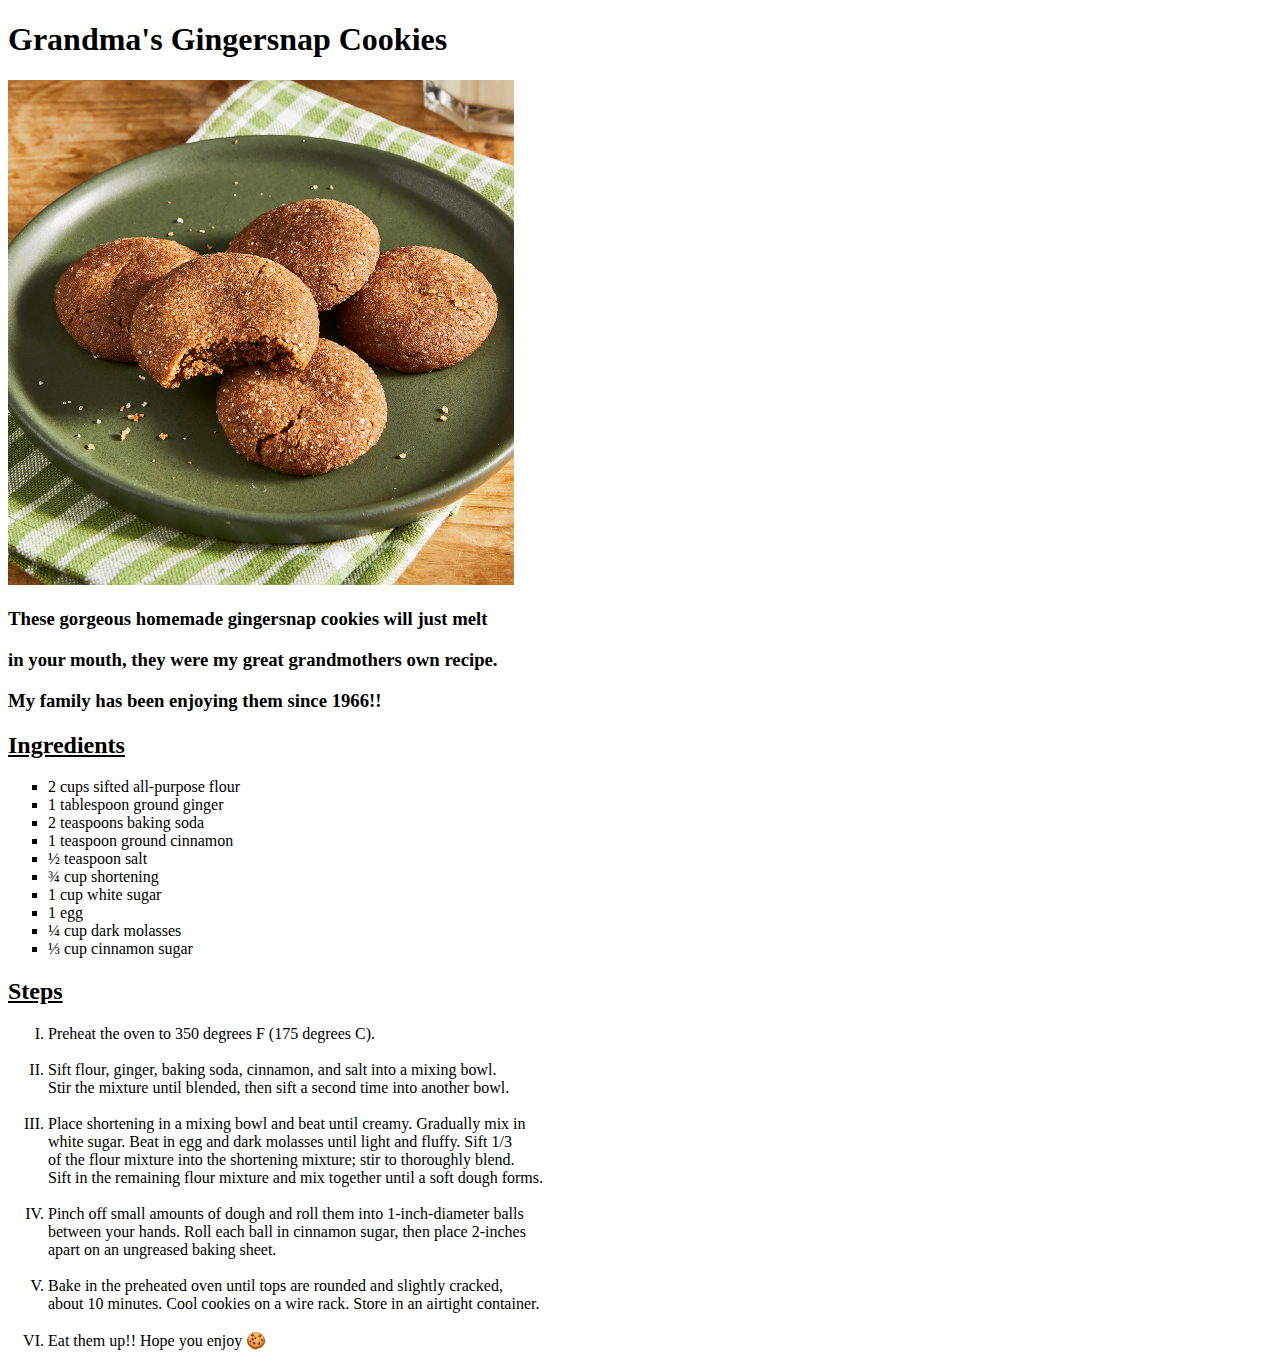
==== recipes/cookies.html @ f7462d6e "Completed cookies.html webpage" ====
<!DOCTYPE html>

<html lang="en">

<head>
    <meta charset="UTF-8">
    <meta http-equiv="X-UA-Compatible" content="IE=edge">
    <meta name="viewport" content="width=device-width, initial-scale=1.0">
    <title>Grandma's Gingersnap Cookies</title>
</head>

<body>
    
</body>
    <h1><strong>Grandma's Gingersnap Cookies</strong></h1>

    <img src="../images/ginger_cookies.jpeg" alt="Gingersnap Cookies" width="40%">

    <h3>These gorgeous homemade gingersnap cookies will just melt</h3>
    <h3>in your mouth, they were my great grandmothers own recipe.</h3>
    <h3>My family has been enjoying them since 1966!!</h3>

    <h2><strong><u>Ingredients</u></strong></h2>

    <ul style="list-style-type:square;">
        <li>2 cups sifted all-purpose flour</li>
        <li>1 tablespoon ground ginger</li>
        <li>2 teaspoons baking soda</li>
        <li>1 teaspoon ground cinnamon</li>
        <li>½ teaspoon salt</li>
        <li>¾ cup shortening</li>
        <li>1 cup white sugar</li>
        <li>1 egg</li>
        <li>¼ cup dark molasses</li>
        <li>⅓ cup cinnamon sugar</li>
    </ul>

    <h2><strong><u>Steps</u></strong></h2>

    <ol type="I">
        <!-- Step 1 -->
        <li>Preheat the oven to 350 degrees F (175 degrees C).<br><br></li>
        <!-- Step 2 -->
        <li>Sift flour, ginger, baking soda, cinnamon, and salt into a mixing bowl.<br>
            Stir the mixture until blended, then sift a second time into another bowl.<br><br></li>
        <!-- Step 3 -->
        <li>Place shortening in a mixing bowl and beat until creamy. Gradually mix in<br>
            white sugar. Beat in egg and dark molasses until light and fluffy. Sift 1/3<br>
            of the flour mixture into the shortening mixture; stir to thoroughly blend.<br>
            Sift in the remaining flour mixture and mix together until a soft dough forms.<br><br></li>
        <!-- Step 4 -->
        <li>Pinch off small amounts of dough and roll them into 1-inch-diameter balls<br>
            between your hands. Roll each ball in cinnamon sugar, then place 2-inches<br>
            apart on an ungreased baking sheet.<br><br></li>
        <!-- Step 5 -->
        <li>Bake in the preheated oven until tops are rounded and slightly cracked,<br>
            about 10 minutes. Cool cookies on a wire rack. Store in an airtight container.<br><br></li>
        <!-- Step 6 -->
        <li>Eat them up!! Hope you enjoy 🍪</li>
    </ol>

    <footer>

    </footer>
</html>
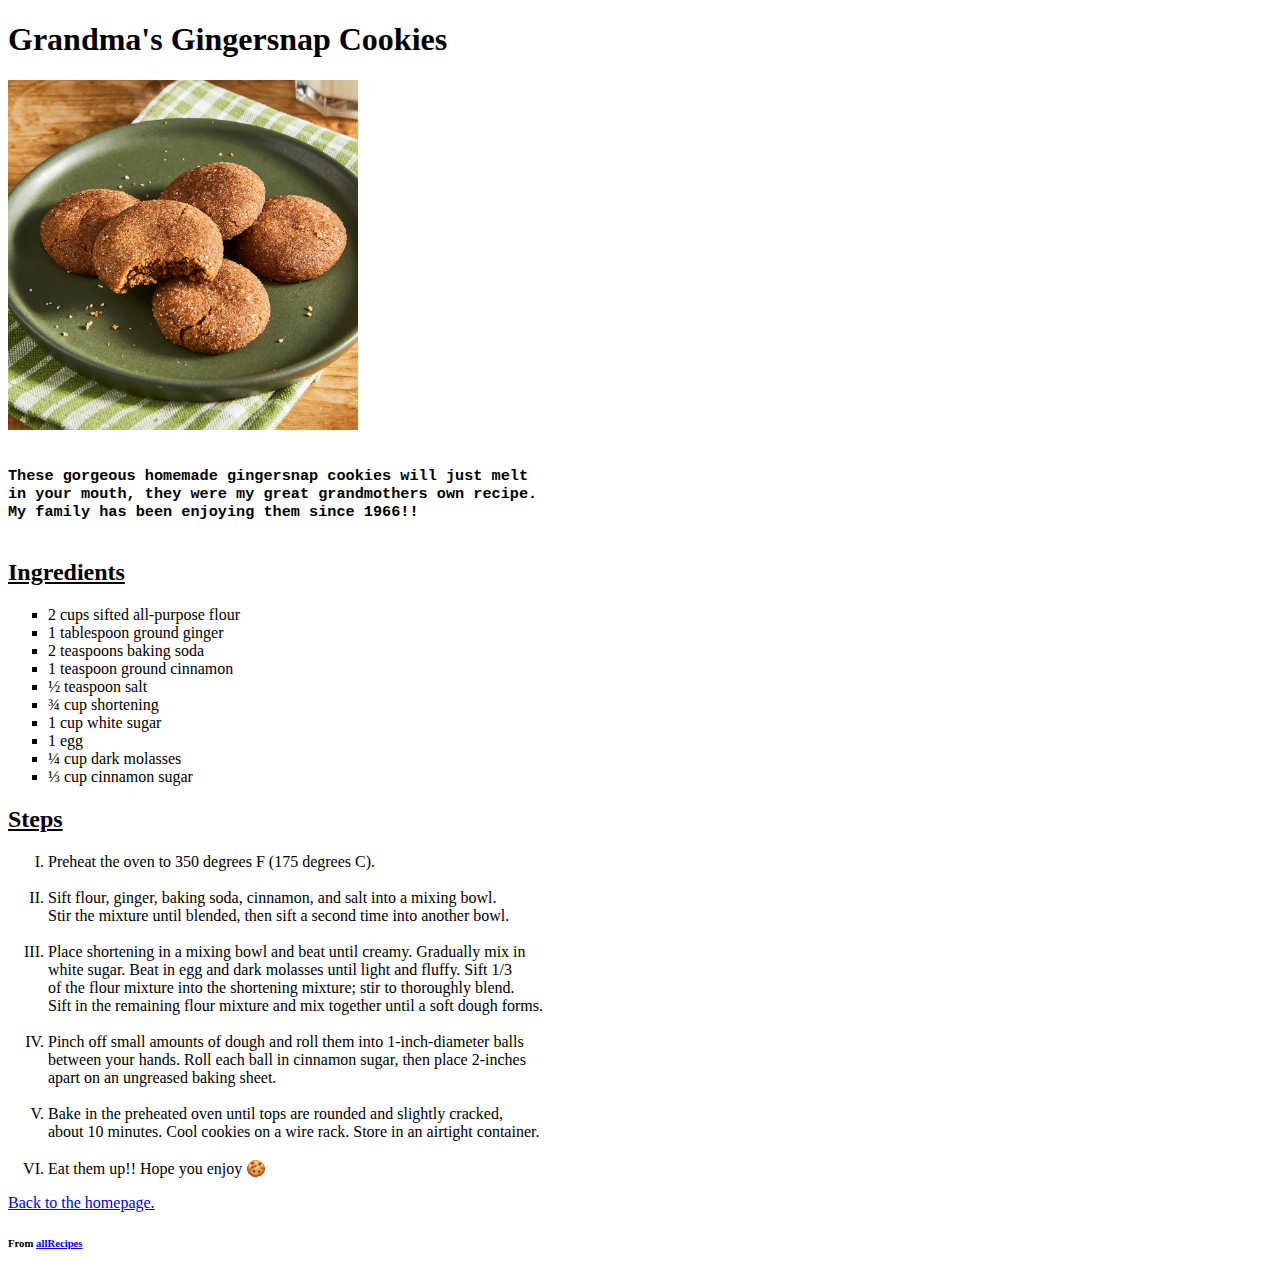
==== commit 02df71a8: "Completed spaghetti.html webpage" ====
--- a/recipes/cookies.html
+++ b/recipes/cookies.html
@@ -11,16 +11,19 @@
 
 <body>
     
-</body>
     <h1><strong>Grandma's Gingersnap Cookies</strong></h1>
 
-    <img src="../images/ginger_cookies.jpeg" alt="Gingersnap Cookies" width="40%">
+    <img src="../images/ginger_cookies.jpeg" alt="Gingersnap Cookies" width="350px">
 
-    <h3>These gorgeous homemade gingersnap cookies will just melt</h3>
-    <h3>in your mouth, they were my great grandmothers own recipe.</h3>
-    <h3>My family has been enjoying them since 1966!!</h3>
+    <pre><h3>
+These gorgeous homemade gingersnap cookies will just melt
+in your mouth, they were my great grandmothers own recipe.
+My family has been enjoying them since 1966!!
+    </h3></pre>
 
-    <h2><strong><u>Ingredients</u></strong></h2>
+    <h2><strong><u>
+        Ingredients
+    </u></strong></h2>
 
     <ul style="list-style-type:square;">
         <li>2 cups sifted all-purpose flour</li>
@@ -35,7 +38,9 @@
         <li>⅓ cup cinnamon sugar</li>
     </ul>
 
-    <h2><strong><u>Steps</u></strong></h2>
+    <h2><strong><u>
+        Steps
+    </u></strong></h2>
 
     <ol type="I">
         <!-- Step 1 -->
@@ -58,8 +63,11 @@
         <!-- Step 6 -->
         <li>Eat them up!! Hope you enjoy 🍪</li>
     </ol>
+</body>
 
-    <footer>
+<footer>
+    <a href="../index.html">Back to the homepage.</a>
+    <h6>From <a href="https://www.allrecipes.com/recipe/10365/grandmas-gingersnap-cookies/">allRecipes</a></h6>
+</footer>
 
-    </footer>
 </html>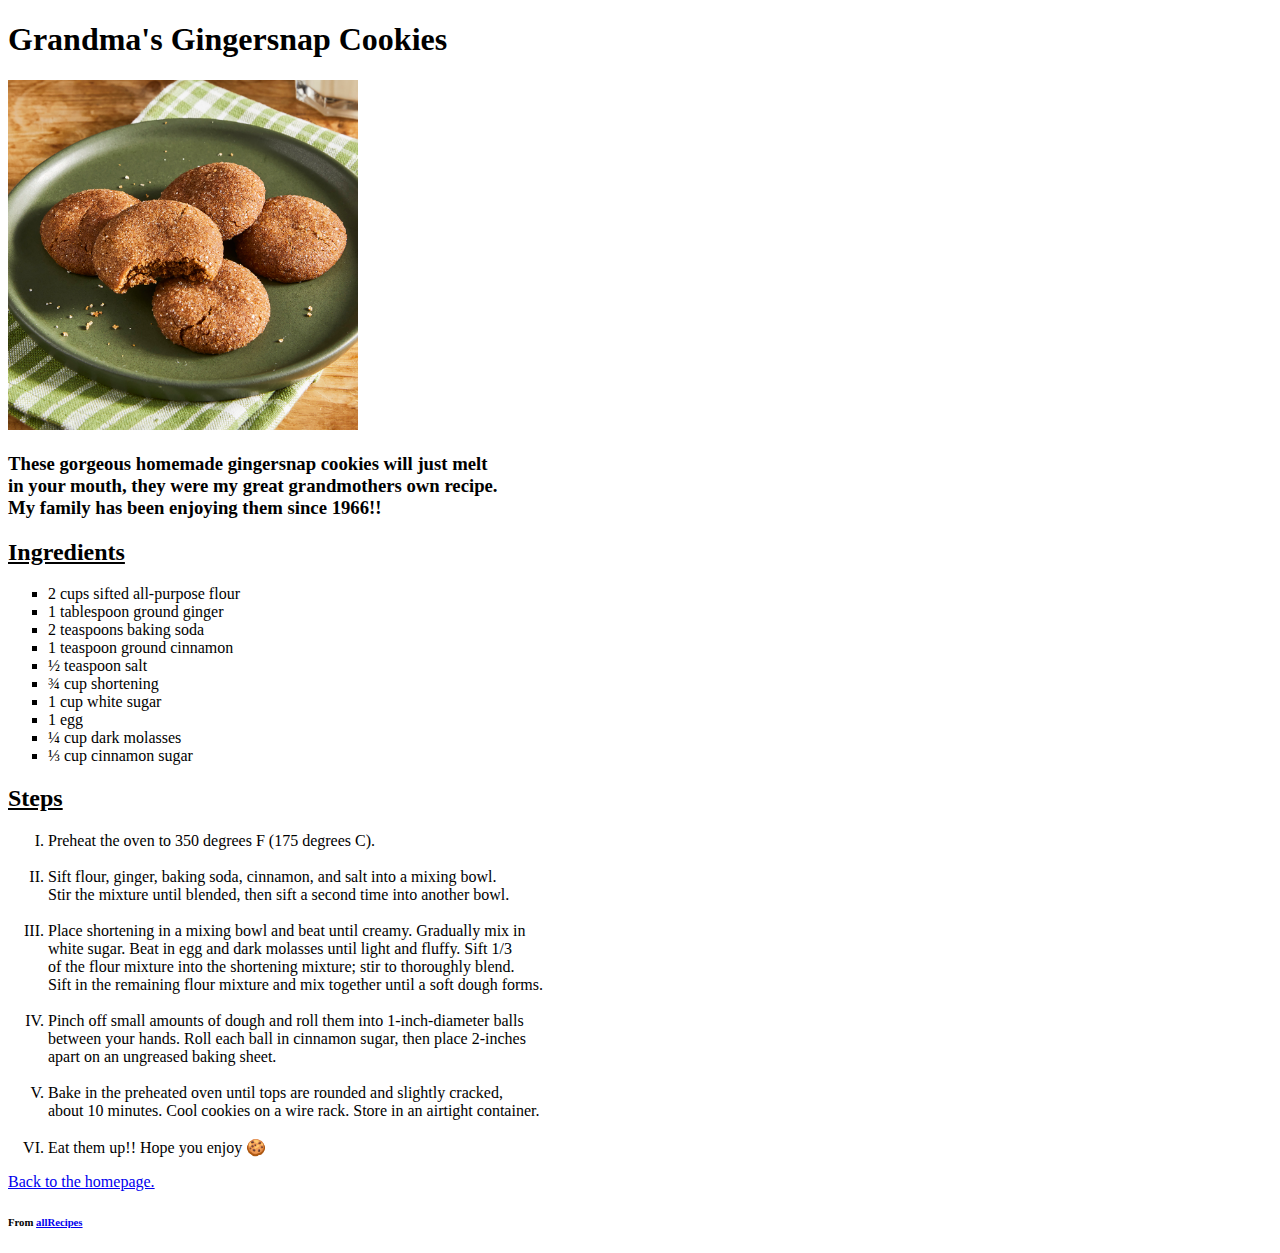
==== commit 48448a80: "Updated cookies.html readability" ====
--- a/recipes/cookies.html
+++ b/recipes/cookies.html
@@ -10,20 +10,17 @@
 </head>
 
 <body>
-    
     <h1><strong>Grandma's Gingersnap Cookies</strong></h1>
 
     <img src="../images/ginger_cookies.jpeg" alt="Gingersnap Cookies" width="350px">
 
-    <pre><h3>
-These gorgeous homemade gingersnap cookies will just melt
-in your mouth, they were my great grandmothers own recipe.
-My family has been enjoying them since 1966!!
-    </h3></pre>
+    <h3>
+        These gorgeous homemade gingersnap cookies will just melt<br>
+        in your mouth, they were my great grandmothers own recipe.<br>
+        My family has been enjoying them since 1966!!
+    </h3>
 
-    <h2><strong><u>
-        Ingredients
-    </u></strong></h2>
+    <h2><strong><u>Ingredients</u></strong></h2>
 
     <ul style="list-style-type:square;">
         <li>2 cups sifted all-purpose flour</li>
@@ -38,9 +35,7 @@
         <li>⅓ cup cinnamon sugar</li>
     </ul>
 
-    <h2><strong><u>
-        Steps
-    </u></strong></h2>
+    <h2><strong><u>Steps</u></strong></h2>
 
     <ol type="I">
         <!-- Step 1 -->
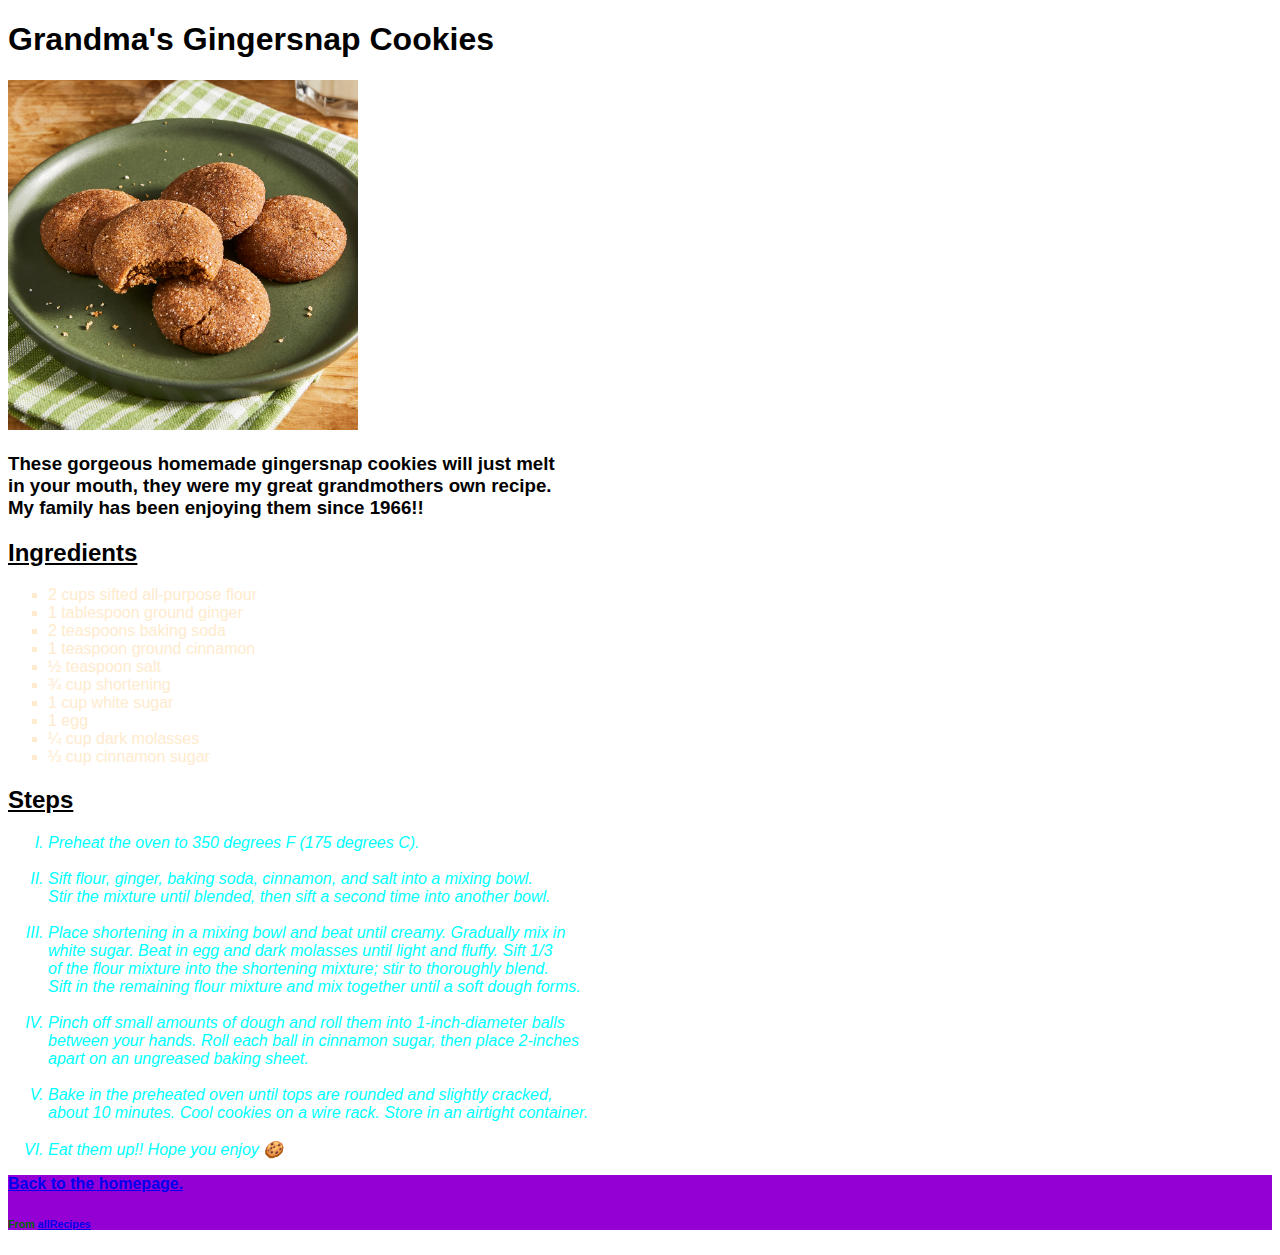
==== commit bc3864e8: "Updated CSS _ Showing use of CSS *not trying to look good*" ====
--- a/recipes/cookies.html
+++ b/recipes/cookies.html
@@ -6,13 +6,14 @@
     <meta charset="UTF-8">
     <meta http-equiv="X-UA-Compatible" content="IE=edge">
     <meta name="viewport" content="width=device-width, initial-scale=1.0">
+    <link rel="stylesheet" type="text/css" href="../styles.css">
     <title>Grandma's Gingersnap Cookies</title>
 </head>
 
 <body>
     <h1><strong>Grandma's Gingersnap Cookies</strong></h1>
 
-    <img src="../images/ginger_cookies.jpeg" alt="Gingersnap Cookies" width="350px">
+    <img src="../images/ginger_cookies.jpeg" alt="Gingersnap Cookies">
 
     <h3>
         These gorgeous homemade gingersnap cookies will just melt<br>
@@ -62,6 +63,7 @@
 
 <footer>
     <a href="../index.html">Back to the homepage.</a>
+    
     <h6>From <a href="https://www.allrecipes.com/recipe/10365/grandmas-gingersnap-cookies/">allRecipes</a></h6>
 </footer>
 
--- a/styles.css
+++ b/styles.css
@@ -0,0 +1,29 @@
+footer {
+    color: darkgreen;
+    background-color: darkviolet;
+    font-size: 200;
+    font-weight: bold;
+}
+a footer::before {
+    color:red;
+    background-color: aliceblue;
+}
+h1 {
+    font-weight: 800;
+    font-style: bold;
+}
+body {
+    font-family: 'Franklin Gothic Medium', 'Arial Narrow', Arial, sans-serif;
+}
+ol {
+    color:aqua;
+    font-style: italic;
+}
+ul {
+    color: blanchedalmond;
+    font-style: normal;
+}
+img {
+    width: auto;
+    height: 350px;
+}